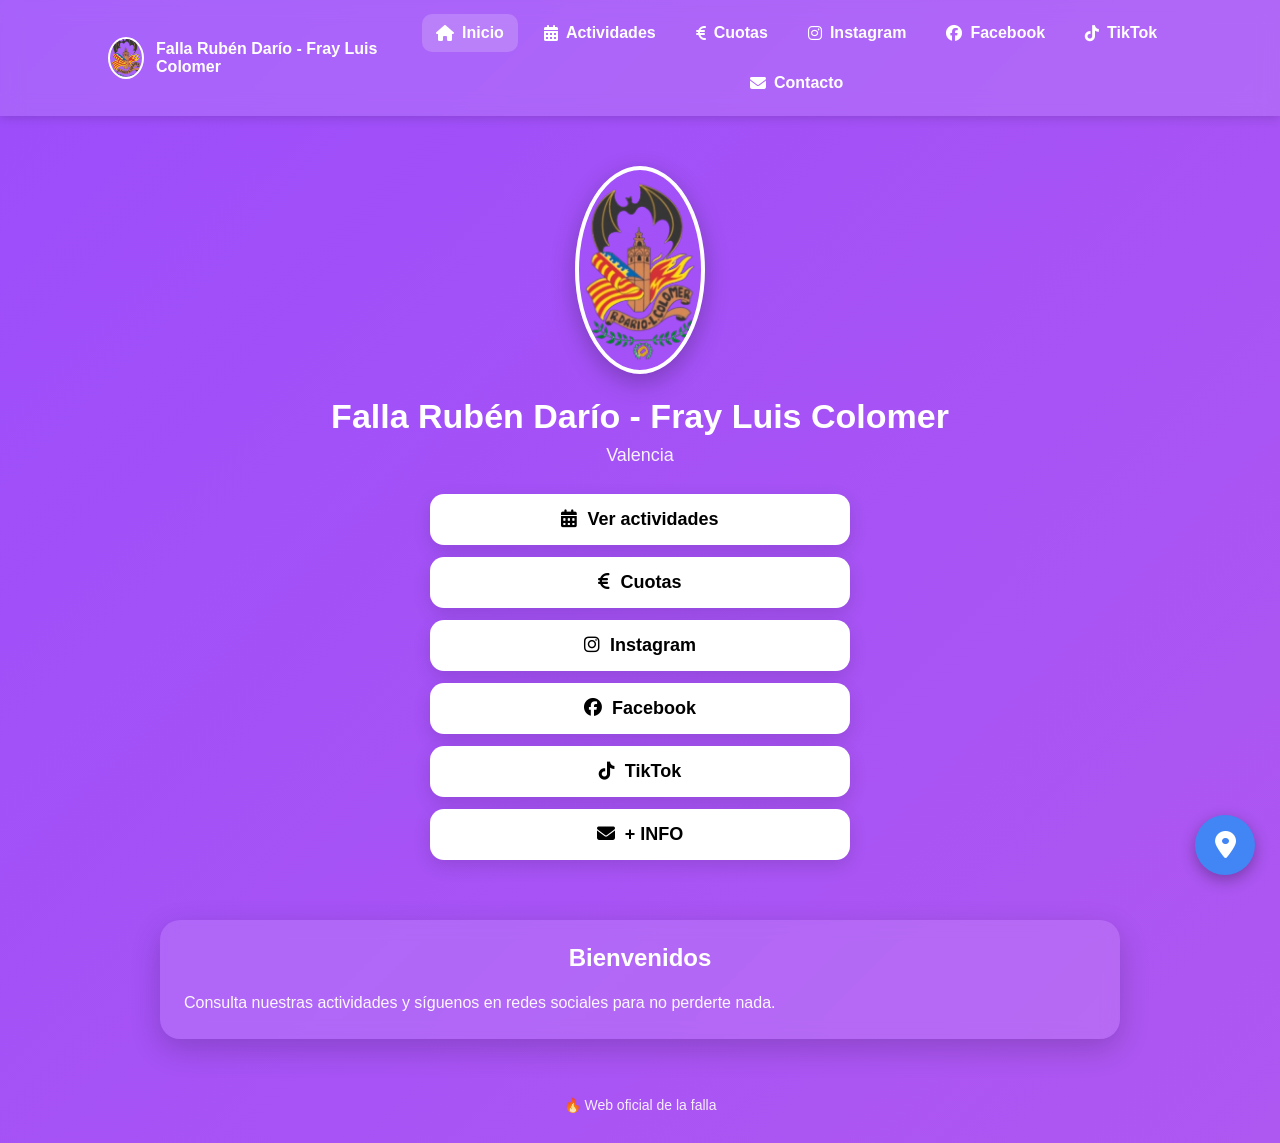
==== index.html @ 616a7f1f "Update index.html" ====
<!DOCTYPE html>
<html lang="es">
<head>
<meta charset="UTF-8">
<meta name="viewport" content="width=device-width, initial-scale=1.0">
<title>Falla Rubén Darío - Fray Luis Colomer</title>

<link rel="stylesheet" href="styles.css">
<link rel="stylesheet" href="https://cdnjs.cloudflare.com/ajax/libs/font-awesome/6.5.0/css/all.min.css">
</head>

<body>

<header class="topbar">
  <div class="topbar-inner">

    <a href="index.html" class="brand">
      <img src="ESCUDO2.png">
      <span>Falla Rubén Darío - Fray Luis Colomer</span>
    </a>

    <button class="menu-toggle" id="menu-toggle">
      <i class="fa-solid fa-bars"></i>
    </button>

    <nav class="menu" id="menu">
      <a href="index.html" class="active"><i class="fa-solid fa-house"></i> Inicio</a>
      <a href="actividades.html"><i class="fa-solid fa-calendar-days"></i> Actividades</a>
      <a href="cuotas.html"><i class="fa-solid fa-euro-sign"></i> Cuotas</a>
      <a href="https://instagram.com/fallarubendario/" target="_blank"><i class="fa-brands fa-instagram"></i> Instagram</a>
      <a href="https://facebook.com/dariocolomer" target="_blank"><i class="fa-brands fa-facebook"></i> Facebook</a>
      <a href="https://www.tiktok.com/@fallarubendario" target="_blank"><i class="fa-brands fa-tiktok"></i> TikTok</a>
      <a href="mailto:secretaria_rudayfraluco@hotmail.com"><i class="fa-solid fa-envelope"></i> Contacto</a>
    </nav>

  </div>
</header>

<main>

<section class="hero">

<img class="logo-main" src="ESCUDO2.png">

<h1>Falla Rubén Darío - Fray Luis Colomer</h1>
<div class="subtitle">Valencia</div>

<div class="cta-buttons">

<a href="actividades.html">
<i class="fa-solid fa-calendar-days"></i> Ver actividades
</a>

<a href="cuotas.html">
<i class="fa-solid fa-euro-sign"></i> Cuotas
</a>

<a href="https://instagram.com/fallarubendario/" target="_blank">
<i class="fa-brands fa-instagram"></i> Instagram
</a>

<a href="https://facebook.com/dariocolomer" target="_blank">
<i class="fa-brands fa-facebook"></i> Facebook
</a>

<a href="https://www.tiktok.com/@fallarubendario" target="_blank">
<i class="fa-brands fa-tiktok"></i> TikTok
</a>

<a href="mailto:secretaria_rudayfraluco@hotmail.com">
<i class="fa-solid fa-envelope"></i> + INFO
</a>

</div>

</section>

<section class="section">
  <div class="card">
    <h2>Bienvenidos</h2>
    <p>
      Consulta nuestras actividades y síguenos en redes sociales para no perderte nada.
    </p>
  </div>
</section>

</main>

<div class="footer">
  🔥 Web oficial de la falla
</div>

<a href="https://www.google.com/maps?q=39.476928,-0.352430"
   class="maps-float"
   target="_blank">
   <i class="fa-solid fa-location-dot"></i>
</a>

<script>
const menuToggle = document.getElementById("menu-toggle");
const menu = document.getElementById("menu");
const icon = menuToggle.querySelector("i");

menuToggle.addEventListener("click", () => {
  menu.classList.toggle("show");

  if(menu.classList.contains("show")){
    icon.classList.replace("fa-bars","fa-xmark");
  } else {
    icon.classList.replace("fa-xmark","fa-bars");
  }
});

document.querySelectorAll(".menu a").forEach(link => {
  link.addEventListener("click", () => {
    menu.classList.remove("show");
    icon.classList.replace("fa-xmark","fa-bars");
  });
});
</script>

</body>
</html>
---- styles.css ----
/* =========================
   RESET Y BASE
========================= */

*{
  box-sizing:border-box;
}

body{
  font-family: Arial, sans-serif;
  background: linear-gradient(135deg,#9C4DFB,#AF57F1);
  margin:0;
  padding:0;
  color:white;
  text-align:center;
}


/* =========================
   NAVBAR
========================= */

.topbar{
  position:sticky;
  top:0;
  z-index:1000;
  width:100%;
  background:rgba(255,255,255,0.12);
  backdrop-filter:blur(10px);
  box-shadow:0 2px 10px rgba(0,0,0,0.15);
}

.topbar-inner{
  max-width:1100px;
  margin:0 auto;
  padding:14px 18px;
  display:flex;
  align-items:center;
  justify-content:space-between;
  gap:20px;
}

.brand{
  display:flex;
  align-items:center;
  gap:12px;
  text-decoration:none;
  color:white;
  font-weight:bold;
  font-size:16px;
  text-align:left;
}

.brand img{
  width:42px;
  height:42px;
  border-radius:50%;
  border:2px solid white;
  object-fit:cover;
}


/* =========================
   MENÚ
========================= */

.menu-toggle{
  display:none;
  background:none;
  border:none;
  color:white;
  font-size:28px;
  cursor:pointer;
}

.menu{
  display:flex;
  align-items:center;
  gap:12px;
  flex-wrap:wrap;
  justify-content:center;
}

.menu a{
  color:white;
  text-decoration:none;
  font-weight:bold;
  padding:10px 14px;
  border-radius:10px;
  transition:0.2s;
  display:inline-flex;
  align-items:center;
  gap:8px;
}

.menu a:hover,
.menu a.active{
  background:rgba(255,255,255,0.18);
}


/* =========================
   PORTADA
========================= */

.hero{
  max-width:700px;
  margin:0 auto;
  padding:50px 20px 30px 20px;
}

.logo-main{
  width:130px;
  border-radius:50%;
  border:4px solid white;
  box-shadow:0 8px 25px rgba(0,0,0,0.25);
}

h1{
  margin:18px 0 8px 0;
  font-size:34px;
  line-height:1.2;
}

.subtitle{
  opacity:0.92;
  font-size:18px;
  margin-bottom:28px;
}

.cta-buttons{
  max-width:420px;
  margin:0 auto;
  display:flex;
  flex-direction:column;
  gap:12px;
}

.cta-buttons a{
  display:flex;
  align-items:center;
  justify-content:center;
  gap:10px;
  background:white;
  color:black;
  text-decoration:none;
  padding:15px;
  border-radius:14px;
  font-size:18px;
  font-weight:bold;
  transition:0.2s;
  box-shadow:0 6px 18px rgba(0,0,0,0.12);
}

.cta-buttons a:hover{
  transform:scale(1.03);
  box-shadow:0 8px 22px rgba(0,0,0,0.2);
}


/* =========================
   CONTENIDO GENERAL
========================= */

.page{
  max-width:1200px;
  margin:0 auto;
  padding:30px 16px 40px;
}

.hero-title{
  margin-bottom:18px;
}

.hero-title h1{
  margin:0 0 10px 0;
  font-size:34px;
}

.hero-title p{
  margin:0;
  opacity:0.92;
  font-size:18px;
}

.section{
  max-width:1000px;
  margin:30px auto 0 auto;
  padding:0 20px 40px 20px;
}


/* =========================
   GRID Y TARJETAS
========================= */

.grid{
  display:grid;
  grid-template-columns:repeat(auto-fit, minmax(280px, 1fr));
  gap:20px;
  margin-top:25px;
}

.card{
  background:rgba(255,255,255,0.12);
  backdrop-filter:blur(8px);
  border-radius:20px;
  padding:24px;
  box-shadow:0 10px 30px rgba(0,0,0,0.18);
  text-align:left;
}

.card h2{
  margin-top:0;
  margin-bottom:18px;
  font-size:24px;
  text-align:center;
}

.card p{
  margin:0;
  opacity:0.95;
  line-height:1.6;
}


/* =========================
   CUOTAS
========================= */

.fee-item{
  background:rgba(255,255,255,0.14);
  border-radius:14px;
  padding:14px 16px;
  margin-bottom:12px;
}

.fee-item strong{
  display:block;
  margin-bottom:6px;
  font-size:17px;
}

.fee-item p{
  margin:4px 0;
  line-height:1.5;
}


/* =========================
   BLOQUES DESTACADOS
========================= */

.highlight-box{
  margin-top:20px;
  background:white;
  color:black;
  border-radius:16px;
  padding:18px;
  box-shadow:0 8px 22px rgba(0,0,0,0.18);
  text-align:left;
}

.highlight-box h3{
  margin-top:0;
  margin-bottom:12px;
  font-size:20px;
  text-align:center;
}

.highlight-box p{
  margin:8px 0;
  line-height:1.5;
}


/* =========================
   AVISOS
========================= */

.notice{
  margin-top:25px;
  background:rgba(255,255,255,0.14);
  border-radius:18px;
  padding:20px;
  line-height:1.6;
  text-align:left;
}

.notice h3{
  margin-top:0;
  text-align:center;
}


/* =========================
   CALENDARIO
========================= */

.calendar-box{
  background:rgba(255,255,255,0.12);
  backdrop-filter:blur(8px);
  border-radius:22px;
  padding:12px;
  box-shadow:0 10px 30px rgba(0,0,0,0.18);
}

.calendar{
  width:100%;
  border-radius:18px;
  overflow:hidden;
  background:white;
  box-shadow:0 10px 25px rgba(0,0,0,0.2);
}

.calendar iframe{
  width:100%;
  height:calc(100vh - 220px);
  min-height:500px;
  border:0;
  display:block;
}


/* =========================
   FOOTER
========================= */

.footer{
  padding:18px 20px 30px 20px;
  font-size:14px;
  opacity:0.9;
}

.countdown-text{
  font-size:18px;
  margin:0 0 8px 0;
  font-weight:bold;
  opacity:1;
}


/* =========================
   BOTÓN MAPA
========================= */

.maps-float{
  position:fixed;
  width:60px;
  height:60px;
  bottom:25px;
  right:25px;
  background:#4285F4;
  color:white;
  border-radius:50%;
  text-align:center;
  font-size:28px;
  box-shadow:0 5px 15px rgba(0,0,0,0.3);
  display:flex;
  align-items:center;
  justify-content:center;
  z-index:1100;
  transition:0.3s;
  text-decoration:none;
}

.maps-float:hover{
  transform:scale(1.1);
}


/* =========================
   RESPONSIVE
========================= */

@media (max-width:768px){

  .topbar-inner{
    position:relative;
    flex-wrap:wrap;
    justify-content:space-between;
  }

  .brand{
    font-size:15px;
    max-width:calc(100% - 60px);
  }

  .menu-toggle{
    display:block;
  }

  .menu{
    display:none;
    width:100%;
    flex-direction:column;
    align-items:stretch;
    gap:8px;
    margin-top:12px;
    padding-top:12px;
    border-top:1px solid rgba(255,255,255,0.2);
  }

  .menu.show{
    display:flex;
  }

  .menu a{
    width:100%;
    justify-content:center;
    font-size:15px;
    padding:12px;
    background:rgba(255,255,255,0.08);
  }

  h1,
  .hero-title h1{
    font-size:28px;
  }

  .subtitle,
  .hero-title p{
    font-size:16px;
  }

  .cta-buttons a{
    font-size:16px;
  }

  .page{
    padding:20px 10px 30px;
  }

  .calendar-box{
    padding:8px;
    border-radius:16px;
  }

  .calendar{
    border-radius:14px;
  }

  .calendar iframe{
    height:calc(100vh - 180px);
    min-height:420px;
  }

  .maps-float{
    width:55px;
    height:55px;
    font-size:26px;
    bottom:20px;
    right:20px;
  }
}
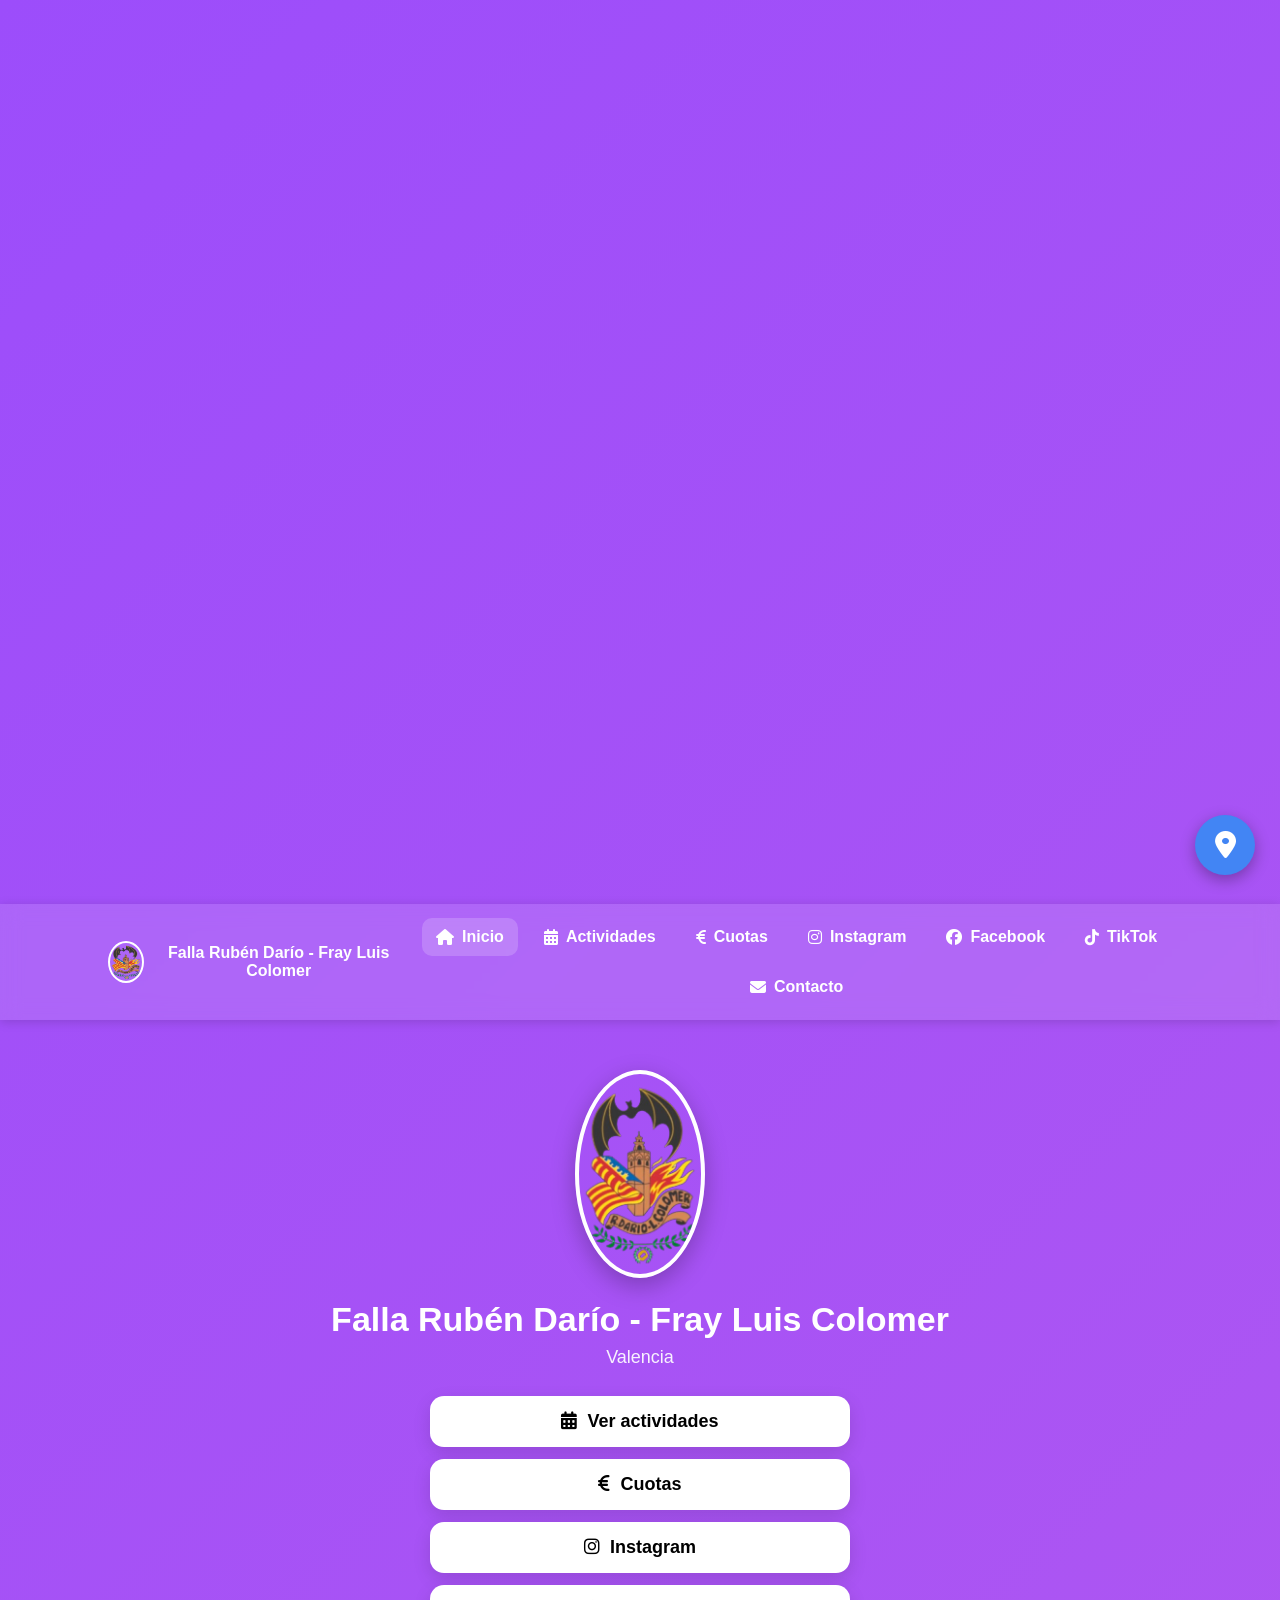
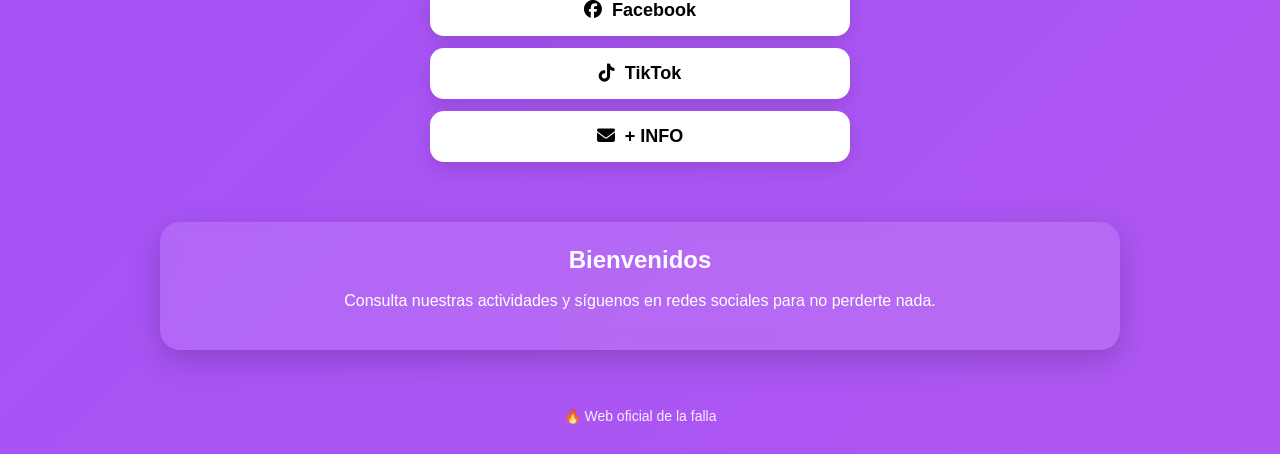
==== commit 2e16fe20: "Update index.html" ====
--- a/index.html
+++ b/index.html
@@ -7,19 +7,23 @@
 
 <link rel="stylesheet" href="styles.css">
 <link rel="stylesheet" href="https://cdnjs.cloudflare.com/ajax/libs/font-awesome/6.5.0/css/all.min.css">
+
+
 </head>
 
 <body>
+
+<canvas id="fireworks"></canvas>
 
 <header class="topbar">
   <div class="topbar-inner">
 
     <a href="index.html" class="brand">
-      <img src="ESCUDO2.png">
+      <img src="ESCUDO2.png" alt="Escudo Falla Rubén Darío - Fray Luis Colomer">
       <span>Falla Rubén Darío - Fray Luis Colomer</span>
     </a>
 
-    <button class="menu-toggle" id="menu-toggle">
+    <button class="menu-toggle" id="menu-toggle" aria-label="Abrir menú">
       <i class="fa-solid fa-bars"></i>
     </button>
 
@@ -40,38 +44,38 @@
 
 <section class="hero">
 
-<img class="logo-main" src="ESCUDO2.png">
+  <img class="logo-main" src="ESCUDO2.png" alt="Escudo Falla Rubén Darío - Fray Luis Colomer">
 
-<h1>Falla Rubén Darío - Fray Luis Colomer</h1>
-<div class="subtitle">Valencia</div>
+  <h1>Falla Rubén Darío - Fray Luis Colomer</h1>
+  <div class="subtitle">Valencia</div>
 
-<div class="cta-buttons">
+  <div class="cta-buttons">
 
-<a href="actividades.html">
-<i class="fa-solid fa-calendar-days"></i> Ver actividades
-</a>
+    <a href="actividades.html">
+      <i class="fa-solid fa-calendar-days"></i> Ver actividades
+    </a>
 
-<a href="cuotas.html">
-<i class="fa-solid fa-euro-sign"></i> Cuotas
-</a>
+    <a href="cuotas.html">
+      <i class="fa-solid fa-euro-sign"></i> Cuotas
+    </a>
 
-<a href="https://instagram.com/fallarubendario/" target="_blank">
-<i class="fa-brands fa-instagram"></i> Instagram
-</a>
+    <a href="https://instagram.com/fallarubendario/" target="_blank">
+      <i class="fa-brands fa-instagram"></i> Instagram
+    </a>
 
-<a href="https://facebook.com/dariocolomer" target="_blank">
-<i class="fa-brands fa-facebook"></i> Facebook
-</a>
+    <a href="https://facebook.com/dariocolomer" target="_blank">
+      <i class="fa-brands fa-facebook"></i> Facebook
+    </a>
 
-<a href="https://www.tiktok.com/@fallarubendario" target="_blank">
-<i class="fa-brands fa-tiktok"></i> TikTok
-</a>
+    <a href="https://www.tiktok.com/@fallarubendario" target="_blank">
+      <i class="fa-brands fa-tiktok"></i> TikTok
+    </a>
 
-<a href="mailto:secretaria_rudayfraluco@hotmail.com">
-<i class="fa-solid fa-envelope"></i> + INFO
-</a>
+    <a href="mailto:secretaria_rudayfraluco@hotmail.com">
+      <i class="fa-solid fa-envelope"></i> + INFO
+    </a>
 
-</div>
+  </div>
 
 </section>
 
@@ -92,7 +96,8 @@
 
 <a href="https://www.google.com/maps?q=39.476928,-0.352430"
    class="maps-float"
-   target="_blank">
+   target="_blank"
+   aria-label="Cómo llegar">
    <i class="fa-solid fa-location-dot"></i>
 </a>
 
@@ -119,6 +124,71 @@
 });
 </script>
 
+<script>
+const canvas = document.getElementById("fireworks");
+const ctx = canvas.getContext("2d");
+
+function resizeCanvas() {
+  canvas.width = window.innerWidth;
+  canvas.height = window.innerHeight;
+}
+
+resizeCanvas();
+
+let fireworks = [];
+
+function createFirework() {
+  const x = Math.random() * canvas.width;
+  const y = Math.random() * canvas.height * 0.6;
+  const particles = [];
+
+  for (let i = 0; i < 40; i++) {
+    particles.push({
+      x: x,
+      y: y,
+      angle: Math.random() * Math.PI * 2,
+      speed: Math.random() * 4 + 1,
+      radius: Math.random() * 2 + 1,
+      life: 100,
+      hue: Math.random() * 360
+    });
+  }
+
+  fireworks.push(particles);
+}
+
+function drawFireworks() {
+  ctx.clearRect(0, 0, canvas.width, canvas.height);
+
+  fireworks.forEach((particles, index) => {
+    particles.forEach(p => {
+      p.x += Math.cos(p.angle) * p.speed;
+      p.y += Math.sin(p.angle) * p.speed;
+      p.life--;
+
+      ctx.beginPath();
+      ctx.arc(p.x, p.y, p.radius, 0, Math.PI * 2);
+      ctx.fillStyle = "hsla(" + p.hue + ", 100%, 60%, " + (p.life / 100) + ")";
+      ctx.fill();
+    });
+
+    fireworks[index] = particles.filter(p => p.life > 0);
+  });
+
+  fireworks = fireworks.filter(group => group.length > 0);
+
+  if (Math.random() < 0.02) {
+    createFirework();
+  }
+
+  requestAnimationFrame(drawFireworks);
+}
+
+drawFireworks();
+
+window.addEventListener("resize", resizeCanvas);
+</script>
+
 </body>
 </html>
 
--- a/styles.css
+++ b/styles.css
@@ -48,7 +48,6 @@
   color:white;
   font-weight:bold;
   font-size:16px;
-  text-align:left;
 }
 
 .brand img{
@@ -56,7 +55,6 @@
   height:42px;
   border-radius:50%;
   border:2px solid white;
-  object-fit:cover;
 }
 
 
@@ -119,7 +117,6 @@
 h1{
   margin:18px 0 8px 0;
   font-size:34px;
-  line-height:1.2;
 }
 
 .subtitle{
@@ -191,15 +188,8 @@
 
 
 /* =========================
-   GRID Y TARJETAS
-========================= */
-
-.grid{
-  display:grid;
-  grid-template-columns:repeat(auto-fit, minmax(280px, 1fr));
-  gap:20px;
-  margin-top:25px;
-}
+   TARJETAS
+========================= */
 
 .card{
   background:rgba(255,255,255,0.12);
@@ -207,89 +197,12 @@
   border-radius:20px;
   padding:24px;
   box-shadow:0 10px 30px rgba(0,0,0,0.18);
-  text-align:left;
 }
 
 .card h2{
   margin-top:0;
   margin-bottom:18px;
   font-size:24px;
-  text-align:center;
-}
-
-.card p{
-  margin:0;
-  opacity:0.95;
-  line-height:1.6;
-}
-
-
-/* =========================
-   CUOTAS
-========================= */
-
-.fee-item{
-  background:rgba(255,255,255,0.14);
-  border-radius:14px;
-  padding:14px 16px;
-  margin-bottom:12px;
-}
-
-.fee-item strong{
-  display:block;
-  margin-bottom:6px;
-  font-size:17px;
-}
-
-.fee-item p{
-  margin:4px 0;
-  line-height:1.5;
-}
-
-
-/* =========================
-   BLOQUES DESTACADOS
-========================= */
-
-.highlight-box{
-  margin-top:20px;
-  background:white;
-  color:black;
-  border-radius:16px;
-  padding:18px;
-  box-shadow:0 8px 22px rgba(0,0,0,0.18);
-  text-align:left;
-}
-
-.highlight-box h3{
-  margin-top:0;
-  margin-bottom:12px;
-  font-size:20px;
-  text-align:center;
-}
-
-.highlight-box p{
-  margin:8px 0;
-  line-height:1.5;
-}
-
-
-/* =========================
-   AVISOS
-========================= */
-
-.notice{
-  margin-top:25px;
-  background:rgba(255,255,255,0.14);
-  border-radius:18px;
-  padding:20px;
-  line-height:1.6;
-  text-align:left;
-}
-
-.notice h3{
-  margin-top:0;
-  text-align:center;
 }
 
 
@@ -310,7 +223,6 @@
   border-radius:18px;
   overflow:hidden;
   background:white;
-  box-shadow:0 10px 25px rgba(0,0,0,0.2);
 }
 
 .calendar iframe{
@@ -318,7 +230,6 @@
   height:calc(100vh - 220px);
   min-height:500px;
   border:0;
-  display:block;
 }
 
 
@@ -327,16 +238,9 @@
 ========================= */
 
 .footer{
-  padding:18px 20px 30px 20px;
+  padding:18px 20px 30px;
   font-size:14px;
   opacity:0.9;
-}
-
-.countdown-text{
-  font-size:18px;
-  margin:0 0 8px 0;
-  font-weight:bold;
-  opacity:1;
 }
 
 
@@ -353,15 +257,13 @@
   background:#4285F4;
   color:white;
   border-radius:50%;
-  text-align:center;
+  display:flex;
+  align-items:center;
+  justify-content:center;
   font-size:28px;
   box-shadow:0 5px 15px rgba(0,0,0,0.3);
-  display:flex;
-  align-items:center;
-  justify-content:center;
+  text-decoration:none;
   z-index:1100;
-  transition:0.3s;
-  text-decoration:none;
 }
 
 .maps-float:hover{
@@ -374,17 +276,6 @@
 ========================= */
 
 @media (max-width:768px){
-
-  .topbar-inner{
-    position:relative;
-    flex-wrap:wrap;
-    justify-content:space-between;
-  }
-
-  .brand{
-    font-size:15px;
-    max-width:calc(100% - 60px);
-  }
 
   .menu-toggle{
     display:block;
@@ -394,50 +285,39 @@
     display:none;
     width:100%;
     flex-direction:column;
-    align-items:stretch;
     gap:8px;
     margin-top:12px;
-    padding-top:12px;
-    border-top:1px solid rgba(255,255,255,0.2);
+    padding:12px;
+    border-radius:16px;
+    background:rgba(0,0,0,0.6);
+    backdrop-filter:blur(12px);
   }
 
   .menu.show{
     display:flex;
+    animation:fadeIn 0.3s ease;
   }
 
   .menu a{
     width:100%;
     justify-content:center;
-    font-size:15px;
     padding:12px;
-    background:rgba(255,255,255,0.08);
-  }
-
-  h1,
-  .hero-title h1{
-    font-size:28px;
-  }
-
-  .subtitle,
-  .hero-title p{
-    font-size:16px;
-  }
-
-  .cta-buttons a{
-    font-size:16px;
-  }
-
-  .page{
-    padding:20px 10px 30px;
-  }
-
-  .calendar-box{
-    padding:8px;
-    border-radius:16px;
-  }
-
-  .calendar{
-    border-radius:14px;
+    background:rgba(255,255,255,0.1);
+  }
+
+  .menu a:hover{
+    background:rgba(255,255,255,0.25);
+  }
+
+  @keyframes fadeIn{
+    from{
+      opacity:0;
+      transform:translateY(-10px);
+    }
+    to{
+      opacity:1;
+      transform:translateY(0);
+    }
   }
 
   .calendar iframe{
@@ -449,7 +329,37 @@
     width:55px;
     height:55px;
     font-size:26px;
-    bottom:20px;
-    right:20px;
-  }
-}
+  }
+
+}
+/* =========================
+   CUOTAS
+========================= */
+
+.fee-item{
+  background:rgba(255,255,255,0.14);
+  border-radius:14px;
+  padding:14px 16px;
+  margin-bottom:12px;
+  box-shadow:0 4px 12px rgba(0,0,0,0.12);
+  transition:0.2s;
+}
+
+.fee-item:hover{
+  transform:scale(1.02);
+  background:rgba(255,255,255,0.2);
+}
+
+.fee-item:strong{
+  display:block;
+  margin-bottom:6px;
+  font-size:17px;
+color:#fff;
+}
+
+.fee-item:p{
+  margin:4px 0;
+  line-height:1.5;
+  opacity:0.9;   
+}
+
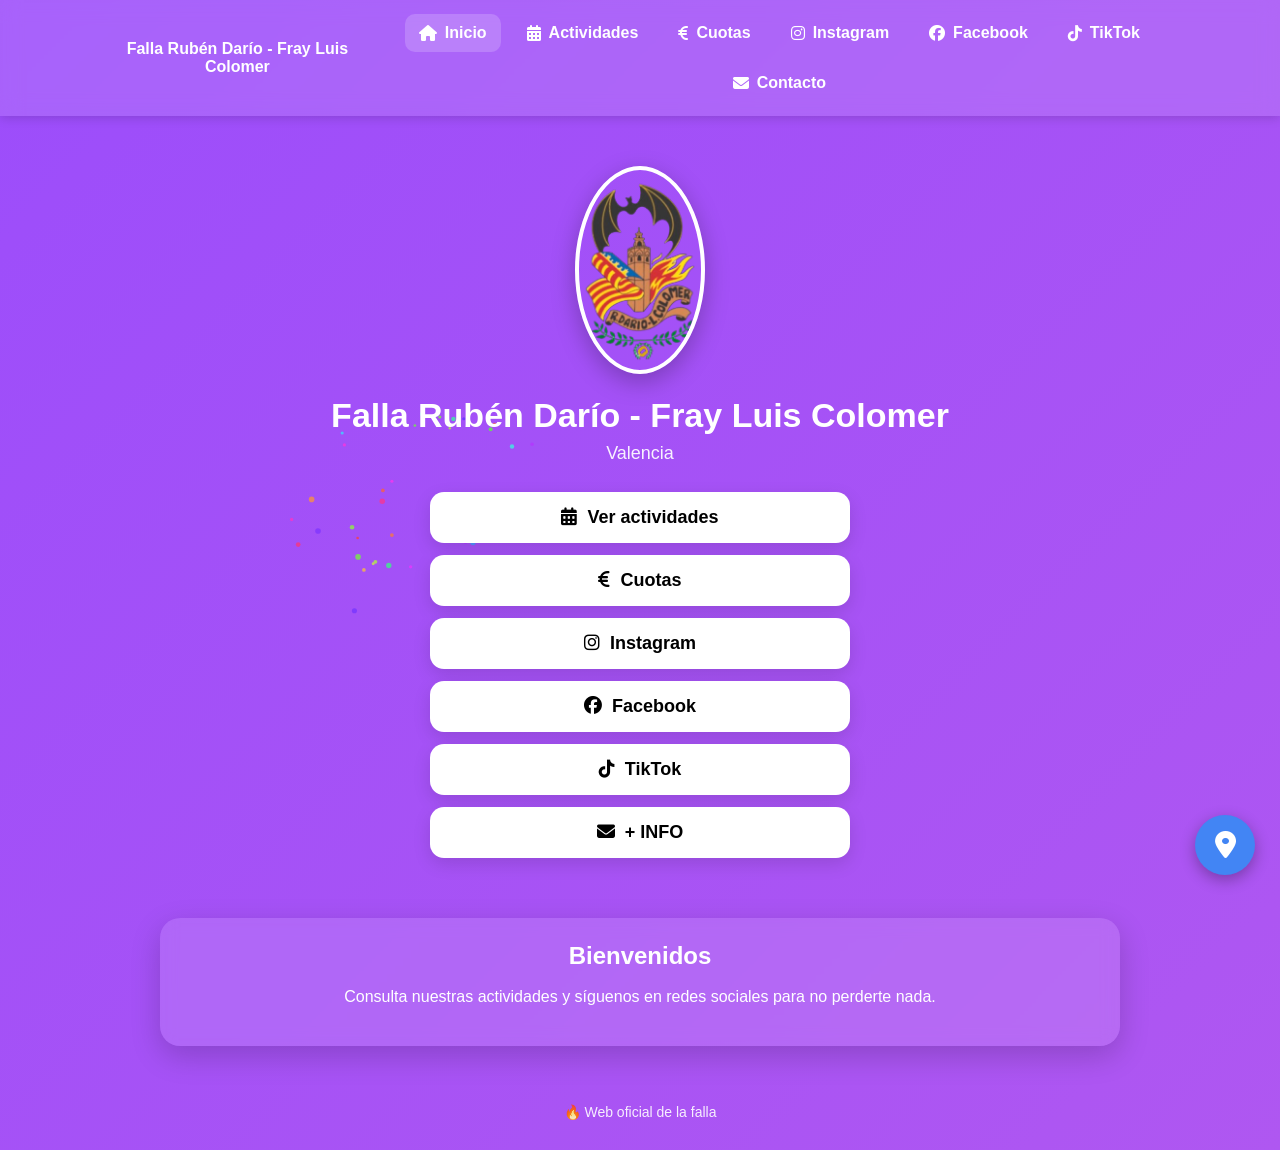
==== commit 9ce904c3: "Update index.html" ====
--- a/index.html
+++ b/index.html
@@ -19,7 +19,7 @@
   <div class="topbar-inner">
 
     <a href="index.html" class="brand">
-      <img src="ESCUDO2.png" alt="Escudo Falla Rubén Darío - Fray Luis Colomer">
+      <!--<img src="ESCUDO2.png" alt="Escudo Falla Rubén Darío - Fray Luis Colomer">-->
       <span>Falla Rubén Darío - Fray Luis Colomer</span>
     </a>
 
--- a/styles.css
+++ b/styles.css
@@ -363,3 +363,13 @@
   opacity:0.9;   
 }
 
+#fireworks{
+  position:fixed;
+  top:0;
+  left:0;
+  width:100%;
+  height:100%;
+  z-index:-1;
+  pointer-events:none;
+}
+
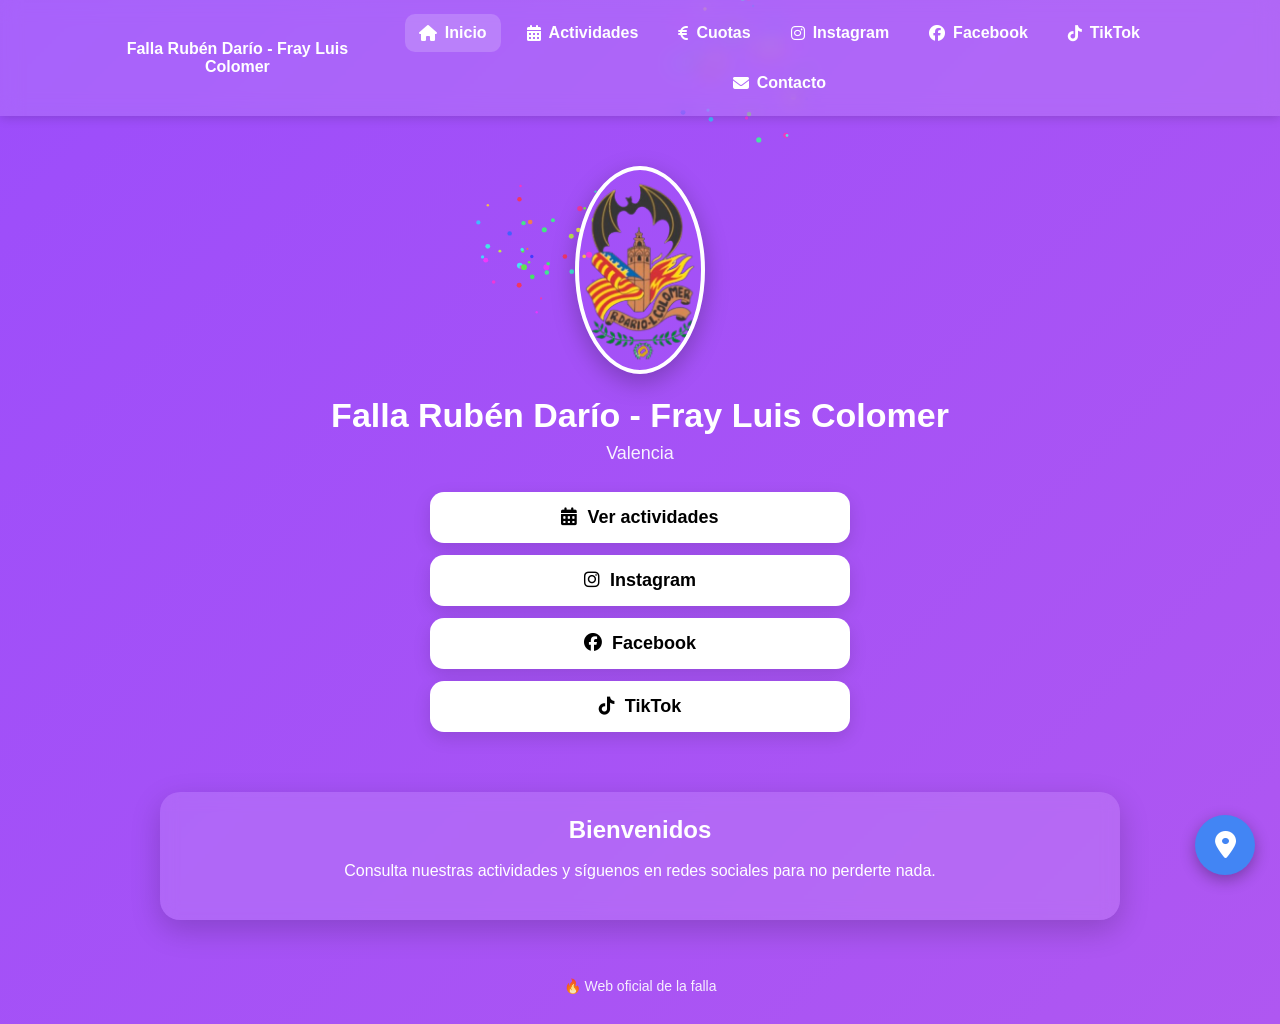
==== commit 5911e452: "Update index.html" ====
--- a/index.html
+++ b/index.html
@@ -55,10 +55,6 @@
       <i class="fa-solid fa-calendar-days"></i> Ver actividades
     </a>
 
-    <a href="cuotas.html">
-      <i class="fa-solid fa-euro-sign"></i> Cuotas
-    </a>
-
     <a href="https://instagram.com/fallarubendario/" target="_blank">
       <i class="fa-brands fa-instagram"></i> Instagram
     </a>
@@ -69,10 +65,6 @@
 
     <a href="https://www.tiktok.com/@fallarubendario" target="_blank">
       <i class="fa-brands fa-tiktok"></i> TikTok
-    </a>
-
-    <a href="mailto:secretaria_rudayfraluco@hotmail.com">
-      <i class="fa-solid fa-envelope"></i> + INFO
     </a>
 
   </div>
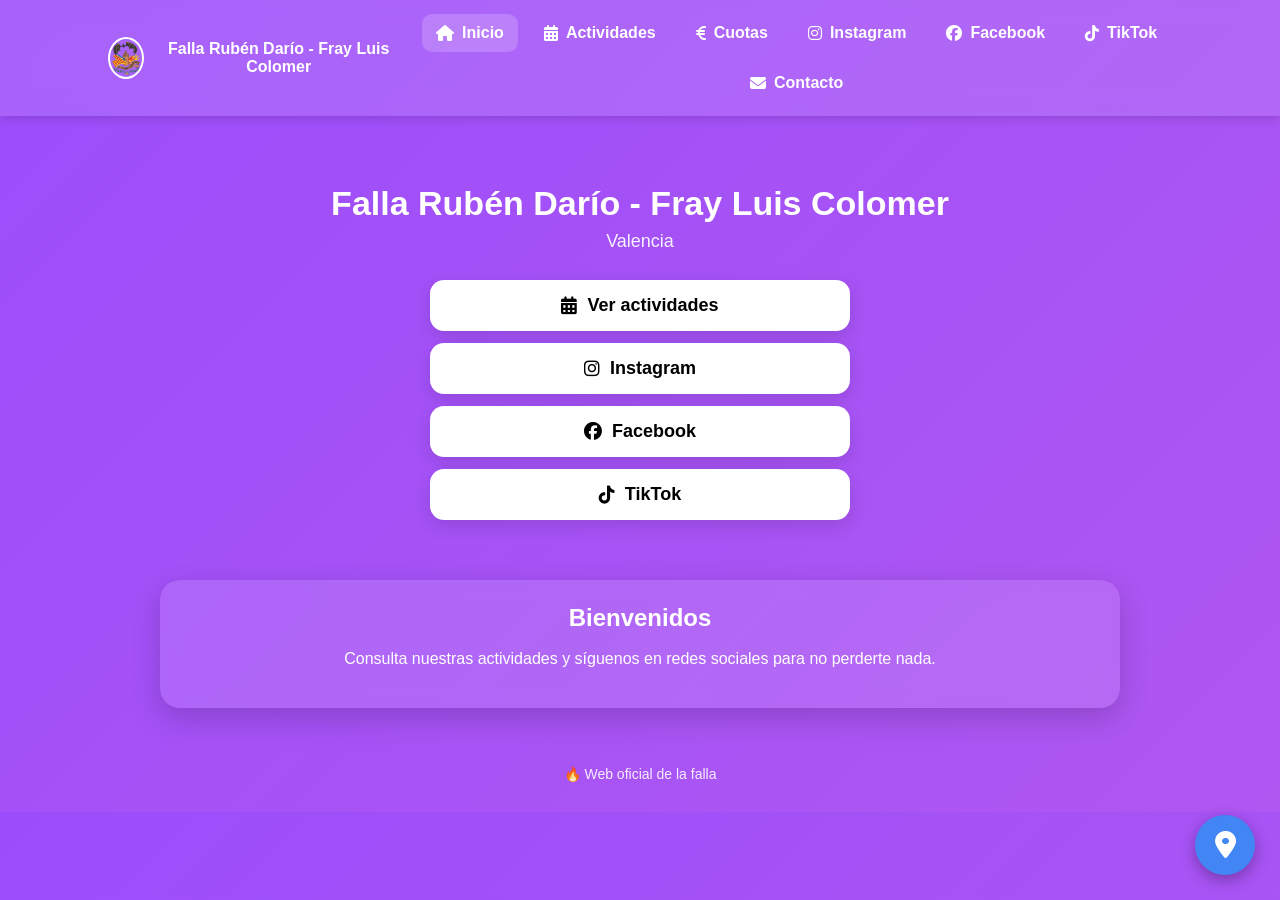
==== commit 652ddf42: "Update index.html" ====
--- a/index.html
+++ b/index.html
@@ -19,7 +19,7 @@
   <div class="topbar-inner">
 
     <a href="index.html" class="brand">
-      <!--<img src="ESCUDO2.png" alt="Escudo Falla Rubén Darío - Fray Luis Colomer">-->
+     <img src="ESCUDO2.png" alt="Escudo Falla Rubén Darío - Fray Luis Colomer">
       <span>Falla Rubén Darío - Fray Luis Colomer</span>
     </a>
 
@@ -44,7 +44,7 @@
 
 <section class="hero">
 
-  <img class="logo-main" src="ESCUDO2.png" alt="Escudo Falla Rubén Darío - Fray Luis Colomer">
+  <!--<img class="logo-main" src="ESCUDO2.png" alt="Escudo Falla Rubén Darío - Fray Luis Colomer">-->
 
   <h1>Falla Rubén Darío - Fray Luis Colomer</h1>
   <div class="subtitle">Valencia</div>
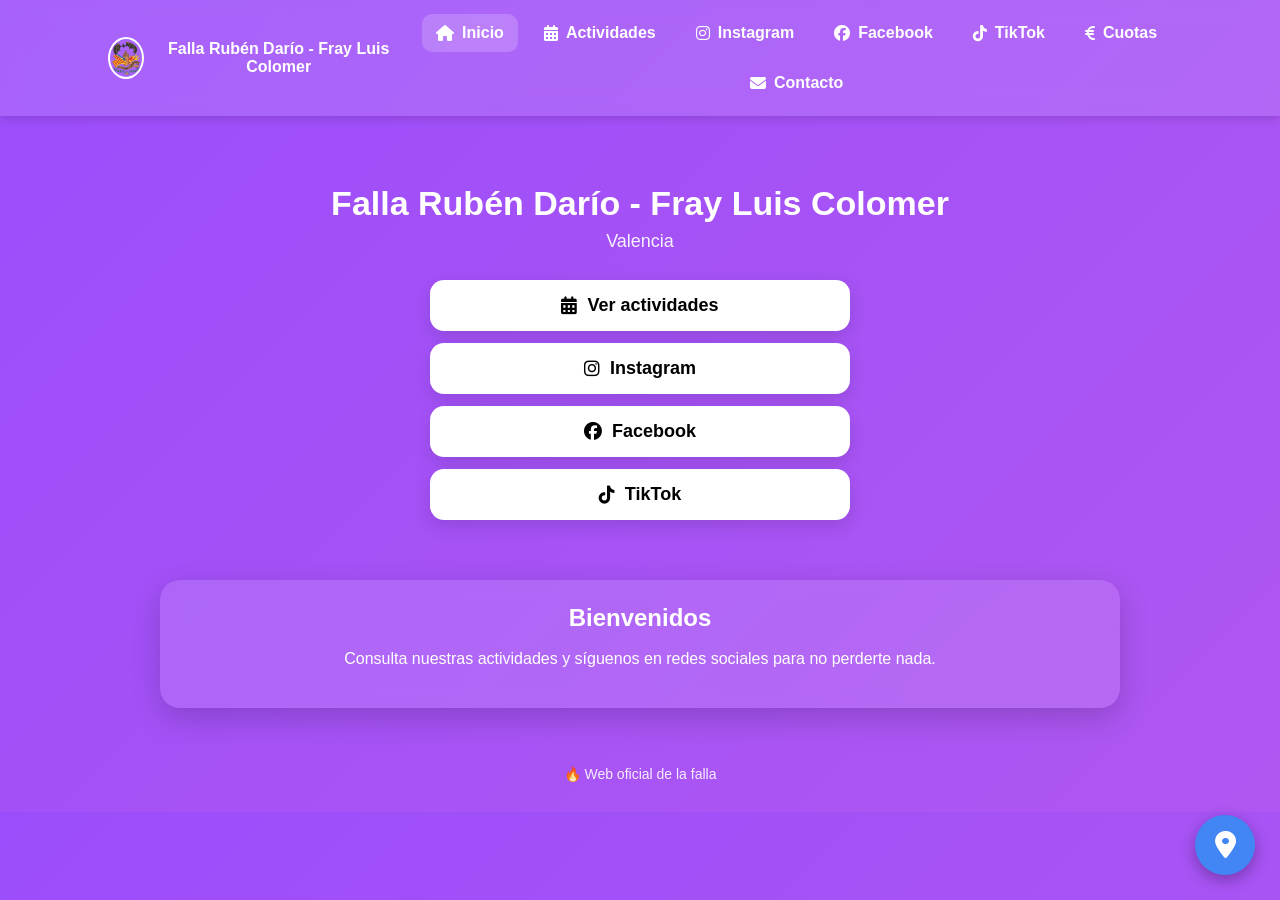
==== commit bc751052: "Update index.html" ====
--- a/index.html
+++ b/index.html
@@ -30,10 +30,10 @@
     <nav class="menu" id="menu">
       <a href="index.html" class="active"><i class="fa-solid fa-house"></i> Inicio</a>
       <a href="actividades.html"><i class="fa-solid fa-calendar-days"></i> Actividades</a>
-      <a href="cuotas.html"><i class="fa-solid fa-euro-sign"></i> Cuotas</a>
       <a href="https://instagram.com/fallarubendario/" target="_blank"><i class="fa-brands fa-instagram"></i> Instagram</a>
       <a href="https://facebook.com/dariocolomer" target="_blank"><i class="fa-brands fa-facebook"></i> Facebook</a>
       <a href="https://www.tiktok.com/@fallarubendario" target="_blank"><i class="fa-brands fa-tiktok"></i> TikTok</a>
+      <a href="cuotas.html"><i class="fa-solid fa-euro-sign"></i> Cuotas</a>
       <a href="mailto:secretaria_rudayfraluco@hotmail.com"><i class="fa-solid fa-envelope"></i> Contacto</a>
     </nav>
 
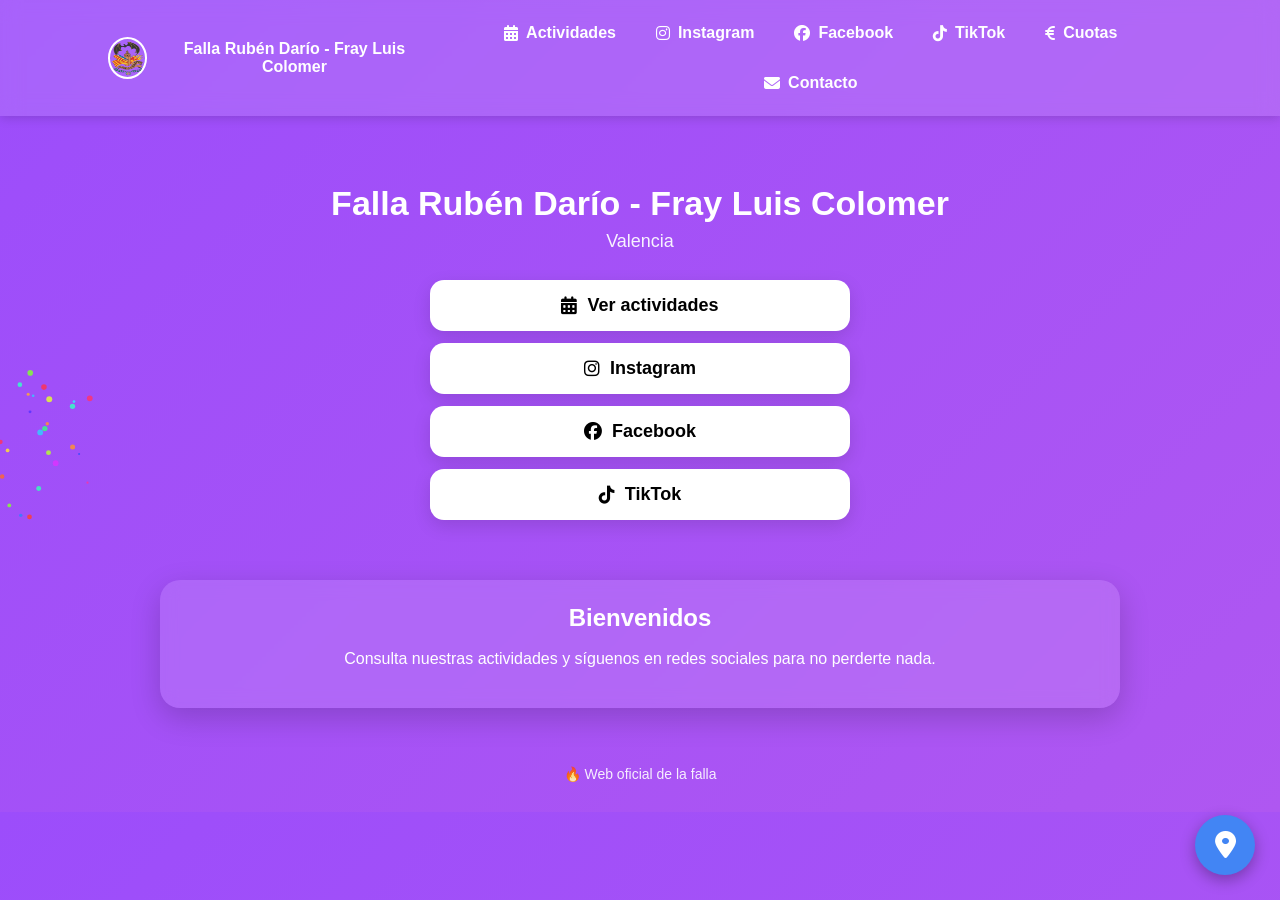
==== commit 3b031ec3: "Update index.html" ====
--- a/index.html
+++ b/index.html
@@ -28,7 +28,6 @@
     </button>
 
     <nav class="menu" id="menu">
-      <a href="index.html" class="active"><i class="fa-solid fa-house"></i> Inicio</a>
       <a href="actividades.html"><i class="fa-solid fa-calendar-days"></i> Actividades</a>
       <a href="https://instagram.com/fallarubendario/" target="_blank"><i class="fa-brands fa-instagram"></i> Instagram</a>
       <a href="https://facebook.com/dariocolomer" target="_blank"><i class="fa-brands fa-facebook"></i> Facebook</a>
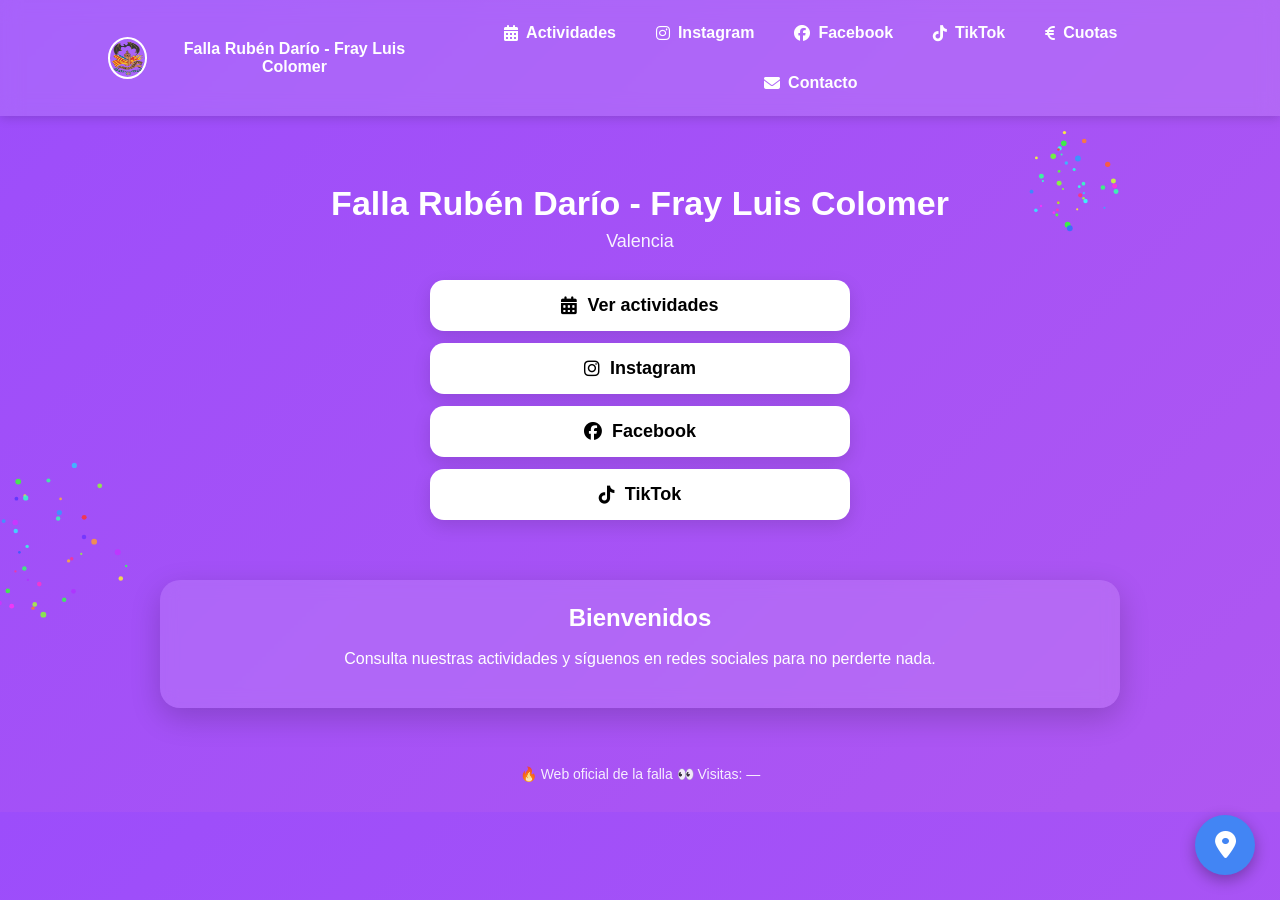
==== commit eb2dd9e2: "Implement visit counter on index.html Added visit counter functionality using CountAPI." ====
--- a/index.html
+++ b/index.html
@@ -83,6 +83,7 @@
 
 <div class="footer">
   🔥 Web oficial de la falla
+   <span id="visit-counter">👀 Visitas: ...</span>
 </div>
 
 <a href="https://www.google.com/maps?q=39.476928,-0.352430"
@@ -179,6 +180,21 @@
 
 window.addEventListener("resize", resizeCanvas);
 </script>
+<script>
+const namespace = "falla-ruben-dario"; // puedes cambiarlo si quieres
+const key = "visitas-web";
+
+fetch(`https://api.countapi.xyz/hit/${namespace}/${key}`)
+  .then(res => res.json())
+  .then(data => {
+    document.getElementById("visit-counter").innerText =
+      "👀 Visitas: " + data.value;
+  })
+  .catch(() => {
+    document.getElementById("visit-counter").innerText =
+      "👀 Visitas: —";
+  });
+</script>
 
 </body>
 </html>
--- a/styles.css
+++ b/styles.css
@@ -372,4 +372,225 @@
   z-index:-1;
   pointer-events:none;
 }
-
+/* =========================
+   CALCULADOR DE CUOTAS
+========================= */
+
+.calculator-card{
+  text-align:center;
+}
+
+.calculator-text{
+  margin:0 0 18px 0;
+  opacity:0.95;
+  line-height:1.5;
+}
+
+.calculator-form{
+  display:flex;
+  justify-content:center;
+  align-items:center;
+  gap:12px;
+  flex-wrap:wrap;
+  margin-bottom:18px;
+}
+
+.calculator-input{
+  padding:14px 16px;
+  border:none;
+  border-radius:12px;
+  font-size:16px;
+  min-width:220px;
+  outline:none;
+}
+
+.calculator-button{
+  background:white;
+  color:black;
+  border:none;
+  border-radius:12px;
+  padding:14px 18px;
+  font-size:16px;
+  font-weight:bold;
+  cursor:pointer;
+  transition:0.2s;
+  box-shadow:0 6px 18px rgba(0,0,0,0.12);
+}
+
+.calculator-button:hover{
+  transform:scale(1.03);
+  box-shadow:0 8px 22px rgba(0,0,0,0.2);
+}
+
+.calculator-result{
+  background:rgba(255,255,255,0.14);
+  border-radius:16px;
+  padding:18px;
+  line-height:1.6;
+  text-align:left;
+  max-width:700px;
+  margin:0 auto;
+}
+
+.calculator-result strong{
+  display:block;
+  margin-bottom:6px;
+  font-size:18px;
+}
+
+@media (max-width:768px){
+  .calculator-input,
+  .calculator-button{
+    width:100%;
+    max-width:320px;
+  }
+
+  .calculator-result{
+    text-align:center;
+  }
+}
+/* RESULTADO CALCULADOR */
+
+.calculator-result{
+  margin-top:18px;
+  display:none;
+}
+
+.calculator-result.show{
+  display:block;
+}
+
+.result-card{
+  border-radius:18px;
+  padding:20px;
+  text-align:left;
+  box-shadow:0 10px 25px rgba(0,0,0,0.18);
+  background:rgba(255,255,255,0.14);
+}
+
+.result-card h3{
+  margin:0 0 14px 0;
+  font-size:22px;
+  text-align:center;
+}
+
+.result-badge{
+  display:inline-block;
+  padding:8px 14px;
+  border-radius:999px;
+  font-size:14px;
+  font-weight:bold;
+  margin-bottom:14px;
+}
+
+.result-row{
+  margin:8px 0;
+  line-height:1.5;
+}
+
+.result-note{
+  margin-top:14px;
+  padding-top:14px;
+  border-top:1px solid rgba(255,255,255,0.22);
+  font-size:14px;
+  opacity:0.95;
+}
+
+/* COLORES POR TRAMO */
+
+.result-infantil{
+  background:linear-gradient(135deg, rgba(255,255,255,0.22), rgba(255,255,255,0.10));
+}
+
+.result-infantil .result-badge{
+  background:#ffd166;
+  color:#222;
+}
+
+.result-juvenil{
+  background:linear-gradient(135deg, rgba(0,191,255,0.28), rgba(255,255,255,0.10));
+}
+
+.result-juvenil .result-badge{
+  background:#00c2ff;
+  color:white;
+}
+
+.result-adulto{
+  background:linear-gradient(135deg, rgba(126,87,255,0.35), rgba(255,255,255,0.10));
+}
+
+.result-adulto .result-badge{
+  background:#6c4cff;
+  color:white;
+}
+
+@media (max-width:768px){
+  .result-card{
+    padding:16px;
+    text-align:center;
+  }
+}
+.calculator-result{
+  margin-top:20px;
+}
+
+.result-card{
+  background:white;
+  color:black;
+  border-radius:18px;
+  padding:20px;
+  box-shadow:0 10px 25px rgba(0,0,0,0.2);
+  animation:fadeIn 0.4s ease;
+  text-align:center;
+}
+
+.result-card h3{
+  margin-top:0;
+  margin-bottom:10px;
+}
+
+.result-badge{
+  display:inline-block;
+  background:#eee;
+  padding:6px 12px;
+  border-radius:12px;
+  font-weight:bold;
+  margin-bottom:12px;
+}
+
+.result-row{
+  margin:6px 0;
+  font-size:16px;
+}
+
+.result-note{
+  margin-top:12px;
+  font-size:14px;
+  opacity:0.8;
+}
+
+/* colores por tipo */
+.result-infantil{
+  border-top:5px solid #4CAF50;
+}
+
+.result-juvenil{
+  border-top:5px solid #FF9800;
+}
+
+.result-adulto{
+  border-top:5px solid #F44336;
+}
+
+@keyframes fadeIn{
+  from{opacity:0; transform:translateY(10px);}
+  to{opacity:1; transform:translateY(0);}
+}
+.birth-year-range{
+  display:block;
+  margin-top:4px;
+  font-size:14px;
+  font-weight:normal;
+  opacity:0.85;
+}
